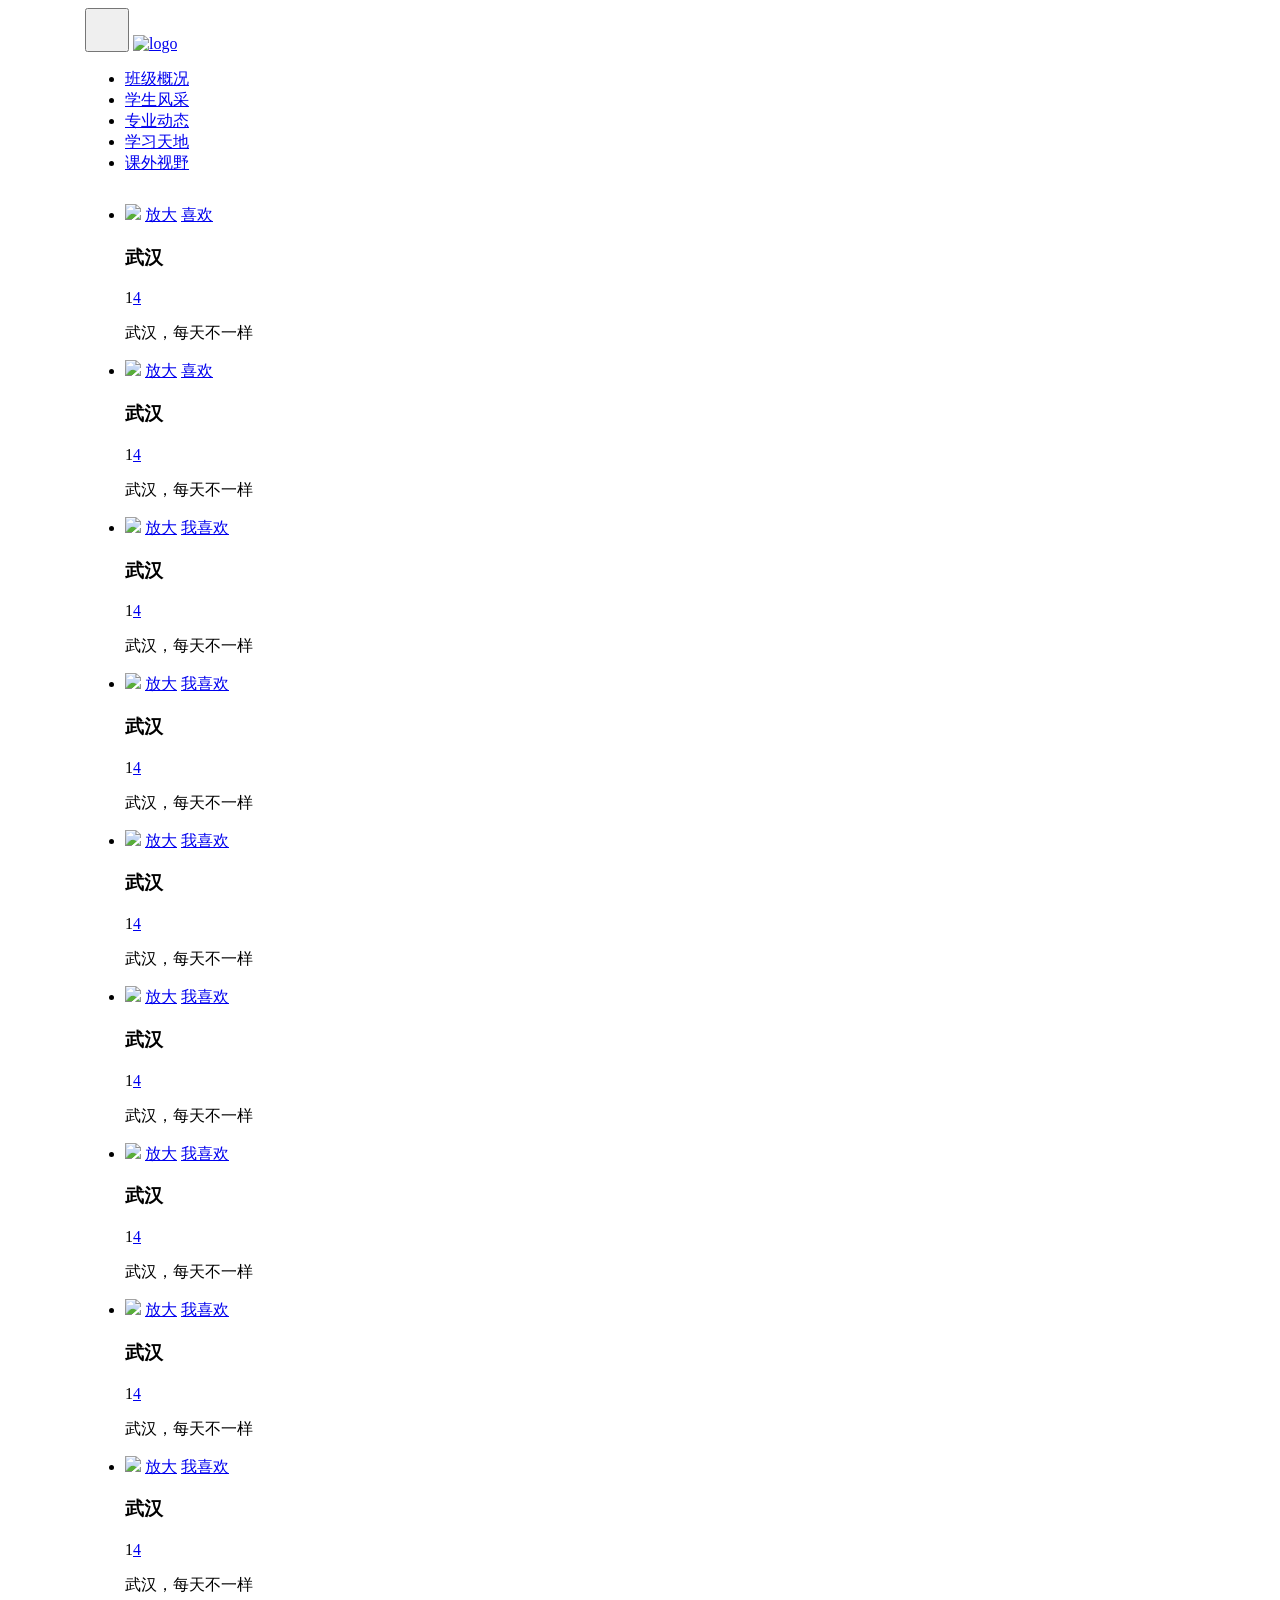
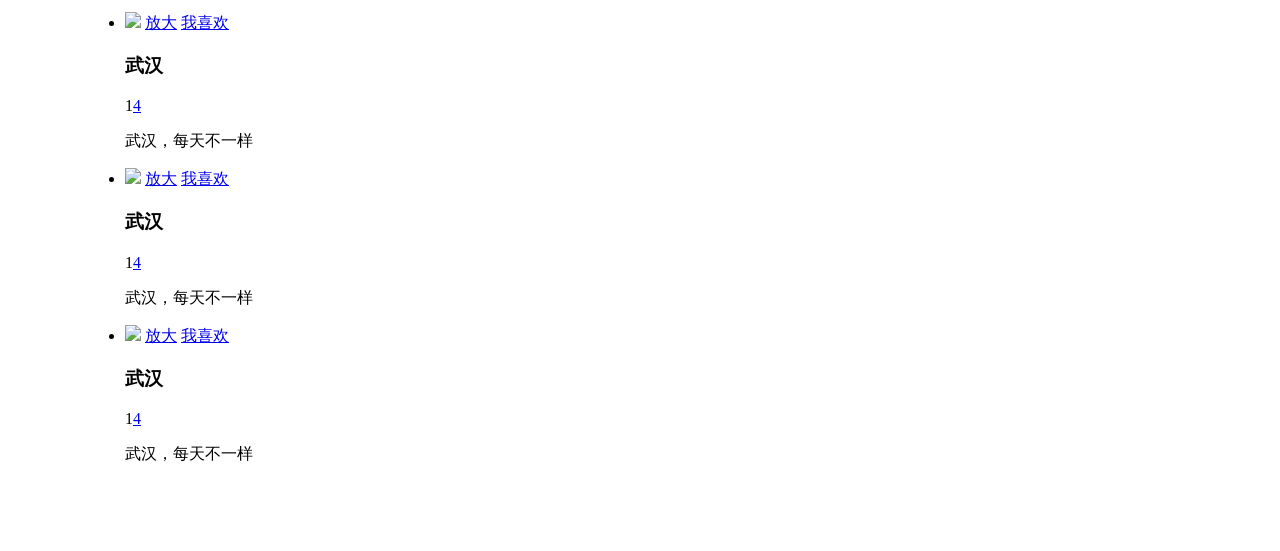
==== student/activities.html @ d961b4f7 "feat: GitHub项目手机端网页 Co-authored-by: traeagent <traeagent@users.noreply.github.com>" ====
<!DOCTYPE html>
<html lang="zh-CN">
<head>
  <meta charset="utf-8">
  <meta name="viewport" content="width=device-width, initial-scale=1">
  <title>课外视野</title>
  <link href="css/bootstrap.min.css" rel="stylesheet" type="text/css" media="all">
  <link href="css/style-ac.css" rel="stylesheet" type="text/css">
  <link rel="stylesheet" href="css/lightbox.css" type="text/css" media="screen">
  <link rel="stylesheet" href="css/custom.css">
  <link href="https://fonts.googleapis.com/css?family=Raleway:300,400,500,700|Open+Sans" rel="stylesheet">
</head>
<body>
  <nav class="navbar navbar-default" role="navigation">
    <div class="container">
      <div class="navbar-header">
        <button type="button" class="navbar-toggle collapsed" data-toggle="collapse" data-target="#navbar-collapse" aria-expanded="false">
          <span class="icon-bar"></span>
          <span class="icon-bar"></span>
          <span class="icon-bar"></span>
        </button>
        <a class="navbar-brand" href="index.html">
          <img src="img/666.png" alt="logo" style="max-height: 40px;">
        </a>
      </div>
      <div class="collapse navbar-collapse" id="navbar-collapse">
        <ul class="nav navbar-nav navbar-right">
          <li><a href="index.html">班级概况</a></li>
          <li><a href="class.html">学生风采</a></li>
          <li><a href="courses.html">专业动态</a></li>
          <li><a href="study.html">学习天地</a></li>
          <li class="active"><a href="activities.html">课外视野</a></li>
        </ul>
      </div>
    </div>
  </nav>

  <div id="main" class="container" style="margin-top: 30px;">
    <ul id="waterfall" class="list-unstyled">
      <li>
        <div class="img_block">
          <img src="img/timg (1).jpg" class="img-responsive">
          <a href="img/timg (1).jpg" rel="lightbox[plants]" title="武汉" class="zoom">放大</a>
          <a href="#" class="ilike">喜欢</a>
        </div>
        <h3>武汉</h3>
        <div class="iNum"><span>1</span><a href="#">4</a></div>
        <p>武汉，每天不一样</p>
      </li>
      
      <li>
        <div class="img_block">
          <img src="img/timg (2).jpg" class="img-responsive">
          <a href="img/timg (2).jpg" rel="lightbox[plants]" title="武汉" class="zoom">放大</a>
          <a href="#" class="ilike">喜欢</a>
        </div>
        <h3>武汉</h3>
        <div class="iNum"><span>1</span><a href="#">4</a></div>
        <p>武汉，每天不一样</p>
      </li>
      
      <li>
        <div class="img_block">
          <img src="img/g8.jpg" class="img-responsive">
          <a href="img/g8.jpg" rel="lightbox[plants]" title="武汉" class="zoom">放大</a>
          <a href="#" class="ilike">我喜欢</a>
        </div>
        <h3>武汉</h3>
        <div class="iNum"><span>1</span><a href="#">4</a></div>
        <p>武汉，每天不一样</p>
      </li>
      
      <li>
        <div class="img_block">
          <img src="img/timg (4).jpg" class="img-responsive">
          <a href="img/timg (4).jpg" rel="lightbox[plants]" title="武汉" class="zoom">放大</a>
          <a href="#" class="ilike">我喜欢</a>
        </div>
        <h3>武汉</h3>
        <div class="iNum"><span>1</span><a href="#">4</a></div>
        <p>武汉，每天不一样</p>
      </li>
      
      <li>
        <div class="img_block">
          <img src="img/g6.jpg" class="img-responsive">
          <a href="img/g6.jpg" rel="lightbox[plants]" title="武汉" class="zoom">放大</a>
          <a href="#" class="ilike">我喜欢</a>
        </div>
        <h3>武汉</h3>
        <div class="iNum"><span>1</span><a href="#">4</a></div>
        <p>武汉，每天不一样</p>
      </li>
      
      <li>
        <div class="img_block">
          <img src="img/timg (6).jpg" class="img-responsive">
          <a href="img/timg (6).jpg" rel="lightbox[plants]" title="武汉" class="zoom">放大</a>
          <a href="#" class="ilike">我喜欢</a>
        </div>
        <h3>武汉</h3>
        <div class="iNum"><span>1</span><a href="#">4</a></div>
        <p>武汉，每天不一样</p>
      </li>
      
      <li>
        <div class="img_block">
          <img src="img/timg (7).jpg" class="img-responsive">
          <a href="img/timg (7).jpg" rel="lightbox[plants]" title="武汉" class="zoom">放大</a>
          <a href="#" class="ilike">我喜欢</a>
        </div>
        <h3>武汉</h3>
        <div class="iNum"><span>1</span><a href="#">4</a></div>
        <p>武汉，每天不一样</p>
      </li>
      
      <li>
        <div class="img_block">
          <img src="img/timg (8).jpg" class="img-responsive">
          <a href="img/timg (8).jpg" rel="lightbox[plants]" title="武汉" class="zoom">放大</a>
          <a href="#" class="ilike">我喜欢</a>
        </div>
        <h3>武汉</h3>
        <div class="iNum"><span>1</span><a href="#">4</a></div>
        <p>武汉，每天不一样</p>
      </li>
      
      <li>
        <div class="img_block">
          <img src="img/timg (9).jpg" class="img-responsive">
          <a href="img/timg (9).jpg" rel="lightbox[plants]" title="武汉" class="zoom">放大</a>
          <a href="#" class="ilike">我喜欢</a>
        </div>
        <h3>武汉</h3>
        <div class="iNum"><span>1</span><a href="#">4</a></div>
        <p>武汉，每天不一样</p>
      </li>
      
      <li>
        <div class="img_block">
          <img src="img/timg (10).jpg" class="img-responsive">
          <a href="img/timg (10).jpg" rel="lightbox[plants]" title="武汉" class="zoom">放大</a>
          <a href="#" class="ilike">我喜欢</a>
        </div>
        <h3>武汉</h3>
        <div class="iNum"><span>1</span><a href="#">4</a></div>
        <p>武汉，每天不一样</p>
      </li>
      
      <li>
        <div class="img_block">
          <img src="img/timg (11).jpg" class="img-responsive">
          <a href="img/timg (11).jpg" rel="lightbox[plants]" title="武汉" class="zoom">放大</a>
          <a href="#" class="ilike">我喜欢</a>
        </div>
        <h3>武汉</h3>
        <div class="iNum"><span>1</span><a href="#">4</a></div>
        <p>武汉，每天不一样</p>
      </li>
      
      <li>
        <div class="img_block">
          <img src="img/timg (12).jpg" class="img-responsive">
          <a href="img/timg (12).jpg" rel="lightbox[plants]" title="武汉" class="zoom">放大</a>
          <a href="#" class="ilike">我喜欢</a>
        </div>
        <h3>武汉</h3>
        <div class="iNum"><span>1</span><a href="#">4</a></div>
        <p>武汉，每天不一样</p>
      </li>
    </ul>
    <br>
    <div style="visibility:hidden" id="loading" class="loading"><p><img src="img/loading.gif"><img src="img/load.gif"></p></div>
  </div>

  <script src="js/vendor/jquery.min.js"></script>
  <script src="js/vendor/bootstrap.min.js"></script>
  <script src="js/lightbox.js"></script>
  <script src="js/jquery.masonry.min.js"></script>
  <script>
    $(function(){
      var $waterfall = $('#waterfall');
      $waterfall.masonry({
        columnWidth: 230
      });
      
      $(".zoom,.ilike").hide();
      $(".zoom").each(function(){
        var src=$(this).siblings("img").attr("src");
        $(this).attr({href:src});
      });
      $("#waterfall li").mouseover(function(){
        $(this).addClass("hover");
        $(this).find(".zoom,.ilike").show();
      });
      $("#waterfall li").mouseout(function(){
        $(this).removeClass("hover");
        $(this).find(".zoom,.ilike").hide();
      });
    });
  </script>
</body>
</html>
---- student/css/custom.css ----
/* 全局响应式样式 */
* {
  box-sizing: border-box;
}

/* 图片自适应 */
img {
  max-width: 100%;
  height: auto;
}

/* 容器响应式 */
.container {
  width: 100%;
  padding-right: 15px;
  padding-left: 15px;
  margin-right: auto;
  margin-left: auto;
}

@media (min-width: 576px) {
  .container {
    max-width: 540px;
  }
}

@media (min-width: 768px) {
  .container {
    max-width: 720px;
  }
}

@media (min-width: 992px) {
  .container {
    max-width: 960px;
  }
}

@media (min-width: 1200px) {
  .container {
    max-width: 1140px;
  }
}

/* 小屏幕设备 (手机) */
@media (max-width: 767px) {
  /* 导航栏优化 */
  .navbar {
    padding: 10px 0;
  }
  
  .navbar-brand {
    padding: 10px 15px;
    font-size: 18px;
  }
  
  .navbar-toggle {
    margin-right: 15px;
    margin-top: 8px;
  }
  
  .navbar-nav {
    margin: 0;
    float: none !important;
  }
  
  .navbar-nav > li {
    float: none;
    display: block;
    text-align: center;
  }
  
  .navbar-nav > li > a {
    padding: 10px 15px;
    font-size: 14px;
  }
  
  /* 移除固定宽度的分割线 */
  hr {
    width: 100% !important;
  }
  
  /* 轮播图文字调整 */
  .probootstrap-slider-text h1 {
    font-size: 24px;
  }
  
  /* 章节标题 */
  .section-heading h2 {
    font-size: 24px;
  }
  
  /* 图片网格布局 - 手机单列 */
  .gallery-grid {
    width: 100%;
    float: none;
    margin-bottom: 20px;
  }
  
  /* flex布局调整为垂直排列 */
  .probootstrap-flex-block {
    flex-direction: column;
  }
  
  .probootstrap-flex-block .probootstrap-text,
  .probootstrap-flex-block .probootstrap-image {
    width: 100%;
  }
  
  .probootstrap-image {
    height: 250px;
    margin-top: 20px;
  }
  
  /* 服务卡片调整 */
  .probootstrap-service-2 {
    margin-bottom: 30px;
  }
  
  .probootstrap-service-2 .image {
    text-align: center;
  }
  
  /* 瀑布流图片调整 */
  #waterfall li {
    width: 100% !important;
    margin-right: 0 !important;
  }
  
  /* 学习页面布局 */
  .study-1 {
    width: 100%;
    float: none;
    padding: 20px;
    text-align: center;
  }
  
  .study-1 ul {
    display: flex;
    flex-wrap: wrap;
    justify-content: center;
    padding: 0;
  }
  
  .study-1 ul li {
    margin: 5px 10px;
  }
  
  .nav-2 {
    width: 100%;
    float: none;
    padding: 20px;
  }
  
  /* 首页特色区域 */
  .major-top {
    flex-direction: column;
    padding: 20px;
  }
  
  .major-top .one,
  .major-top .two {
    width: 100%;
  }
  
  .major-top .one img {
    width: 100%;
    height: auto;
  }
  
  /* 专业动态页面 */
  .major-study {
    padding: 20px;
  }
  
  .major-study .study-img img {
    width: 100%;
    height: auto;
  }
  
  /* 大数据现状 */
  .data-borrom {
    padding: 20px;
  }
  
  .data-now-img img {
    width: 100%;
    height: auto;
  }
  
  /* 搜索框调整 */
  .search-wrapper {
    width: 100%;
    max-width: 300px;
    margin: 0 auto;
  }
  
  /* 导航优化 */
  .nav-g .nav-h ul {
    flex-wrap: wrap;
    justify-content: center;
    padding: 10px;
  }
  
  .nav-g .nav-h ul li {
    margin: 5px;
  }
  
  /* 文字大小调整 */
  h1 {
    font-size: 28px;
  }
  
  h2 {
    font-size: 24px;
  }
  
  h3 {
    font-size: 20px;
  }
  
  p {
    font-size: 14px;
    line-height: 1.6;
  }
  
  /* 按钮大小调整 */
  .btn {
    padding: 10px 20px;
    font-size: 14px;
  }
  
  .btn-lg {
    padding: 12px 24px;
    font-size: 16px;
  }
  
  /* 相册网格 */
  .grid figure {
    margin: 10px 0;
  }
}

/* 中等屏幕设备 (平板) */
@media (min-width: 768px) and (max-width: 991px) {
  /* 导航栏 */
  .navbar-nav > li > a {
    padding: 10px 12px;
    font-size: 13px;
  }
  
  /* 图片网格 - 平板双列 */
  .gallery-grid {
    width: 50%;
  }
  
  /* flex布局 */
  .probootstrap-flex-block {
    flex-direction: column;
  }
  
  .probootstrap-flex-block .probootstrap-text,
  .probootstrap-flex-block .probootstrap-image {
    width: 100%;
  }
  
  /* 瀑布流图片调整 */
  #waterfall li {
    width: 48% !important;
  }
  
  /* 学习页面 */
  .study-1 {
    width: 35%;
  }
  
  .nav-2 {
    width: 65%;
  }
}

/* 大一点的屏幕 */
@media (min-width: 992px) {
  /* 保持原有样式 */
}

/* 通用响应式辅助类 */
.text-center-sm {
  text-align: center;
}

@media (max-width: 767px) {
  .text-center-sm {
    text-align: center;
  }
}

/* 隐藏/显示类 */
.visible-xs {
  display: block !important;
}

.hidden-xs {
  display: none !important;
}

@media (min-width: 768px) {
  .visible-xs {
    display: none !important;
  }
  
  .hidden-xs {
    display: block !important;
  }
}

/* 触摸友好 */
a, button {
  min-height: 44px;
  min-width: 44px;
}

/* 改善滚动体验 */
html {
  scroll-behavior: smooth;
}

/* 避免文字过大 */
body {
  -webkit-text-size-adjust: 100%;
  -ms-text-size-adjust: 100%;
}
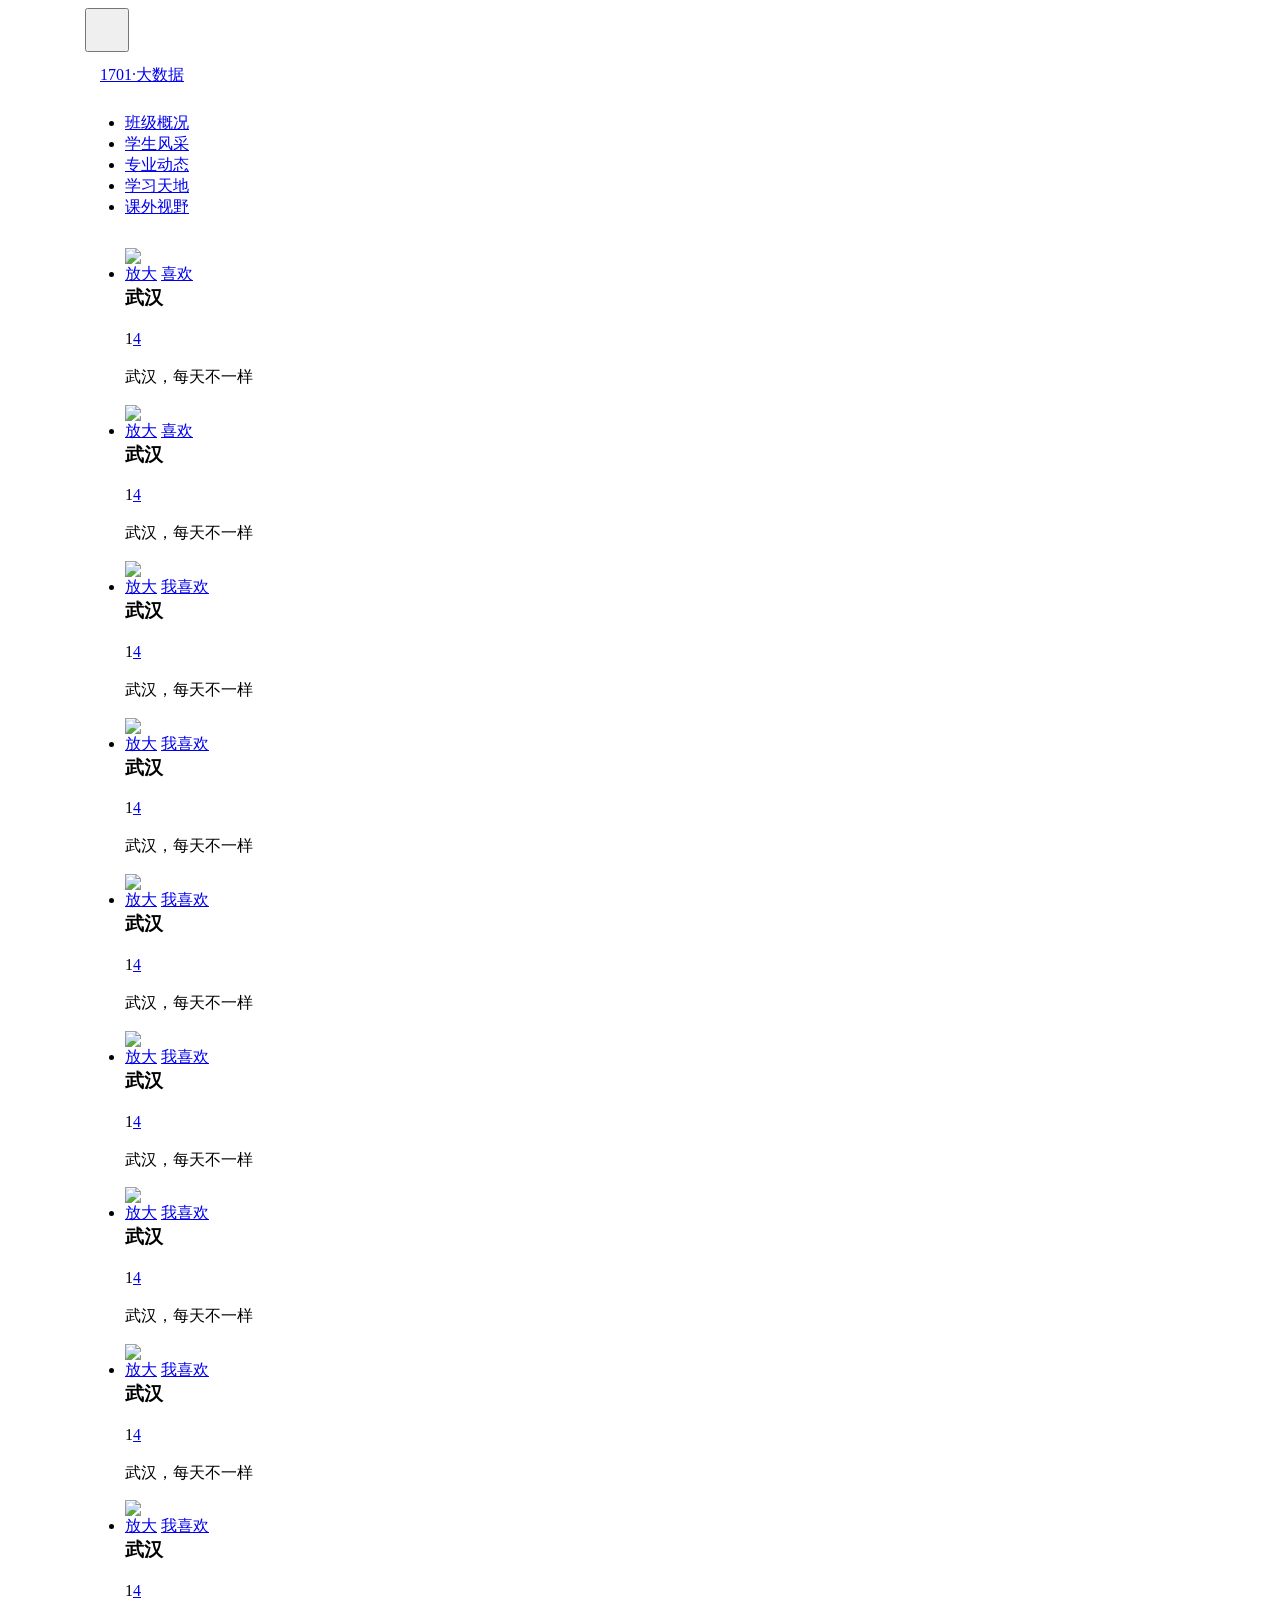
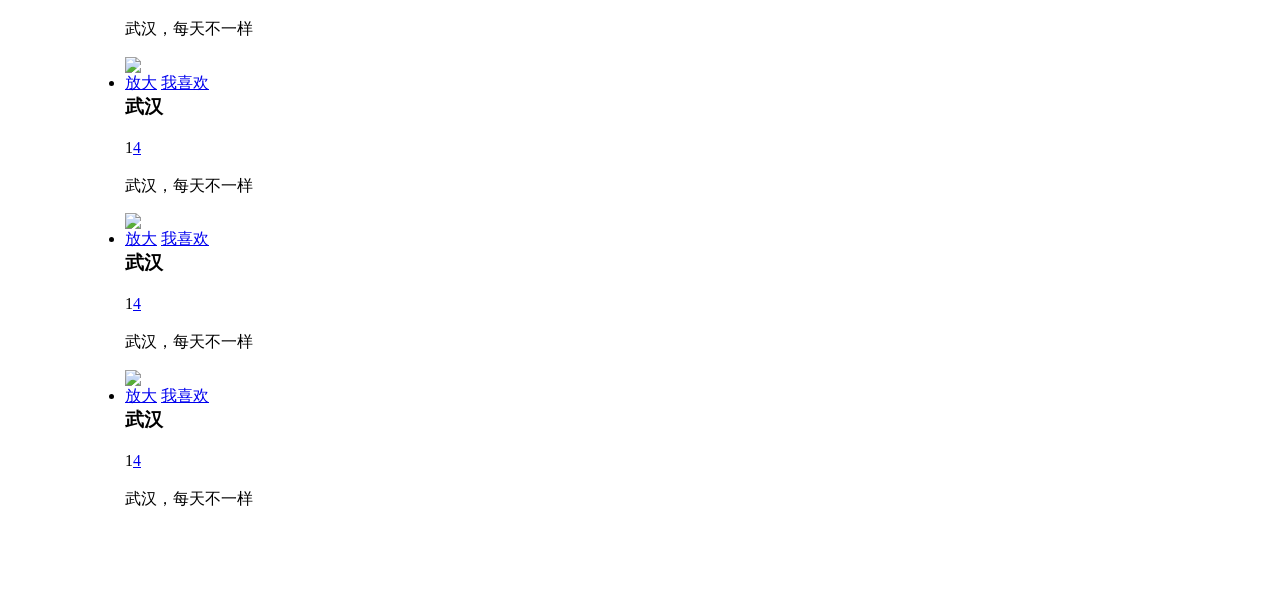
==== commit 8a8b6232: "feat: GitHub项目手机端网页 Co-authored-by: traeagent <traeagent@users.noreply.github.com>" ====
--- a/student/activities.html
+++ b/student/activities.html
@@ -19,9 +19,7 @@
           <span class="icon-bar"></span>
           <span class="icon-bar"></span>
         </button>
-        <a class="navbar-brand" href="index.html">
-          <img src="img/666.png" alt="logo" style="max-height: 40px;">
-        </a>
+        <a class="navbar-brand" href="index.html">1701·大数据</a>
       </div>
       <div class="collapse navbar-collapse" id="navbar-collapse">
         <ul class="nav navbar-nav navbar-right">
--- a/student/css/custom.css
+++ b/student/css/custom.css
@@ -1,12 +1,30 @@
 /* 全局响应式样式 */
 * {
   box-sizing: border-box;
+}
+
+/* 导航栏Logo样式 */
+.navbar-brand {
+  display: flex !important;
+  align-items: center;
+  gap: 10px;
+  padding: 8px 15px;
+}
+
+.nav-logo {
+  max-height: 40px;
+  width: auto;
+  height: auto;
+  display: inline-block;
+  vertical-align: middle;
+  object-fit: contain;
 }
 
 /* 图片自适应 */
 img {
   max-width: 100%;
   height: auto;
+  display: block;
 }
 
 /* 容器响应式 */
@@ -42,6 +60,47 @@
   }
 }
 
+/* 通用布局优化 */
+section {
+  padding: 30px 0;
+}
+
+h1, h2, h3 {
+  margin-top: 0;
+  line-height: 1.4;
+}
+
+p {
+  line-height: 1.6;
+  margin-bottom: 15px;
+}
+
+/* 通用样式 */
+.major-study {
+  padding: 30px 0;
+}
+
+.major-study .study {
+  text-align: center;
+  margin-bottom: 30px;
+  font-size: 24px;
+}
+
+.major-study .study-img {
+  text-align: center;
+  margin-bottom: 20px;
+}
+
+.major-study .study-img img {
+  max-width: 100%;
+  height: auto;
+}
+
+.major-study .study-major {
+  line-height: 1.8;
+  font-size: 16px;
+}
+
 /* 小屏幕设备 (手机) */
 @media (max-width: 767px) {
   /* 导航栏优化 */
@@ -80,6 +139,17 @@
     width: 100% !important;
   }
   
+  /* 轮播图优化 */
+  .flexslider {
+    height: 250px !important;
+  }
+  
+  .flexslider .slides li {
+    height: 250px !important;
+    background-size: cover !important;
+    background-position: center !important;
+  }
+  
   /* 轮播图文字调整 */
   .probootstrap-slider-text h1 {
     font-size: 24px;
@@ -88,6 +158,7 @@
   /* 章节标题 */
   .section-heading h2 {
     font-size: 24px;
+    text-align: center;
   }
   
   /* 图片网格布局 - 手机单列 */
@@ -108,17 +179,28 @@
   }
   
   .probootstrap-image {
-    height: 250px;
+    height: 200px;
     margin-top: 20px;
+    background-size: cover !important;
+    background-position: center !important;
   }
   
   /* 服务卡片调整 */
   .probootstrap-service-2 {
     margin-bottom: 30px;
+    text-align: center;
   }
   
   .probootstrap-service-2 .image {
     text-align: center;
+    margin-bottom: 15px;
+  }
+  
+  .probootstrap-service-2 img {
+    max-width: 120px;
+    height: 120px;
+    object-fit: cover;
+    margin: 0 auto;
   }
   
   /* 瀑布流图片调整 */
@@ -140,12 +222,28 @@
     flex-wrap: wrap;
     justify-content: center;
     padding: 0;
+    list-style: none;
+    margin-bottom: 20px;
   }
   
   .study-1 ul li {
     margin: 5px 10px;
   }
   
+  .study-1 ul li a {
+    padding: 8px 16px;
+    display: inline-block;
+    background: #f5f5f5;
+    border-radius: 4px;
+    text-decoration: none;
+  }
+  
+  .study-1 img {
+    max-width: 200px;
+    height: auto;
+    margin: 0 auto;
+  }
+  
   .nav-2 {
     width: 100%;
     float: none;
@@ -154,6 +252,7 @@
   
   /* 首页特色区域 */
   .major-top {
+    display: flex;
     flex-direction: column;
     padding: 20px;
   }
@@ -163,9 +262,16 @@
     width: 100%;
   }
   
+  .major-top .one {
+    text-align: center;
+    margin-bottom: 20px;
+  }
+  
   .major-top .one img {
     width: 100%;
+    max-width: 300px;
     height: auto;
+    margin: 0 auto;
   }
   
   /* 专业动态页面 */
@@ -173,9 +279,36 @@
     padding: 20px;
   }
   
+  .major-study .study {
+    text-align: center;
+    margin-bottom: 20px;
+  }
+  
+  .major-study .study h3 {
+    font-size: 20px;
+    margin: 0;
+  }
+  
+  .major-study .study-img {
+    text-align: center;
+    margin-bottom: 20px;
+  }
+  
   .major-study .study-img img {
     width: 100%;
+    max-width: 280px;
     height: auto;
+    margin: 0 auto;
+  }
+  
+  .major-study .study-major {
+    width: 100%;
+    padding: 0 10px;
+    line-height: 1.6;
+  }
+  
+  .major-study .study-major p {
+    font-size: 14px;
   }
   
   /* 大数据现状 */
@@ -183,8 +316,19 @@
     padding: 20px;
   }
   
+  .data-now {
+    text-align: center;
+    margin-bottom: 20px;
+  }
+  
+  .data-now-img {
+    text-align: center;
+    margin-bottom: 20px;
+  }
+  
   .data-now-img img {
     width: 100%;
+    max-width: 400px;
     height: auto;
   }
   
@@ -200,13 +344,14 @@
     flex-wrap: wrap;
     justify-content: center;
     padding: 10px;
+    list-style: none;
   }
   
   .nav-g .nav-h ul li {
     margin: 5px;
   }
   
-  /* 文字大小调整 */
+  /* 文本大小调整 */
   h1 {
     font-size: 28px;
   }
@@ -238,6 +383,60 @@
   /* 相册网格 */
   .grid figure {
     margin: 10px 0;
+  }
+  
+  .grid figure img {
+    width: 100%;
+    height: 200px;
+    object-fit: cover;
+  }
+  
+  /* 我们的照片标题 */
+  .our-img {
+    text-align: center;
+    margin-bottom: 30px;
+  }
+  
+  .our-img h1 {
+    font-size: 28px;
+  }
+  
+  /* 书籍卡片 */
+  .nav-book {
+    display: flex;
+    flex-wrap: wrap;
+    gap: 20px;
+  }
+  
+  .nav-book1 {
+    width: 100%;
+    text-align: center;
+  }
+  
+  .nav-book1 img {
+    width: 100%;
+    max-width: 150px;
+    height: 200px;
+    object-fit: cover;
+    margin: 0 auto 15px;
+  }
+  
+  /* 章节内边距 */
+  .probootstrap-section {
+    padding: 40px 0;
+  }
+  
+  /* Bootstrap栅格系统优化 */
+  .row {
+    margin-left: 0;
+    margin-right: 0;
+  }
+  
+  .col-md-4, .col-md-8,
+  .col-sm-6, .col-sm-12,
+  .col-md-6, .col-md-12 {
+    padding-left: 15px;
+    padding-right: 15px;
   }
 }
 
@@ -264,6 +463,11 @@
     width: 100%;
   }
   
+  .probootstrap-image {
+    height: 300px;
+    margin-top: 20px;
+  }
+  
   /* 瀑布流图片调整 */
   #waterfall li {
     width: 48% !important;
@@ -277,11 +481,89 @@
   .nav-2 {
     width: 65%;
   }
+  
+  /* 书籍布局 */
+  .nav-book1 {
+    width: 50%;
+  }
+  
+  /* 专业动态页面 */
+  .major-study {
+    padding: 20px;
+  }
+  
+  .major-study .study {
+    text-align: center;
+    margin-bottom: 30px;
+  }
+  
+  .major-study .study-img img {
+    max-width: 100%;
+    height: auto;
+  }
+  
+  .major-study .study-major {
+    line-height: 1.7;
+  }
 }
 
 /* 大一点的屏幕 */
 @media (min-width: 992px) {
-  /* 保持原有样式 */
+  /* 首页特色区域 */
+  .major-top {
+    display: flex;
+    align-items: center;
+  }
+  
+  .major-top .one {
+    width: 40%;
+    padding-right: 30px;
+  }
+  
+  .major-top .two {
+    width: 60%;
+  }
+  
+  /* 专业动态 */
+  .major-study {
+    display: block;
+    padding: 30px 0;
+  }
+  
+  .major-study .study {
+    width: 100%;
+    text-align: center;
+    margin-bottom: 30px;
+  }
+  
+  .major-study .study-img {
+    float: left;
+    width: 30%;
+    padding-right: 30px;
+    margin-bottom: 0;
+  }
+  
+  .major-study .study-major {
+    float: left;
+    width: 70%;
+    line-height: 1.8;
+  }
+  
+  /* flex布局 */
+  .probootstrap-flex-block {
+    display: flex;
+    align-items: center;
+  }
+  
+  .probootstrap-flex-block .probootstrap-text {
+    width: 50%;
+    padding-right: 30px;
+  }
+  
+  .probootstrap-flex-block .probootstrap-image {
+    width: 50%;
+    height: 350px;
+  }
 }
 
 /* 通用响应式辅助类 */
@@ -330,3 +612,22 @@
   -webkit-text-size-adjust: 100%;
   -ms-text-size-adjust: 100%;
 }
+
+/* Bootstrap栅格系统全局优化 */
+.row {
+  margin-left: -15px;
+  margin-right: -15px;
+}
+
+.row::after {
+  content: "";
+  display: table;
+  clear: both;
+}
+
+[class*="col-"] {
+  position: relative;
+  min-height: 1px;
+  padding-left: 15px;
+  padding-right: 15px;
+}
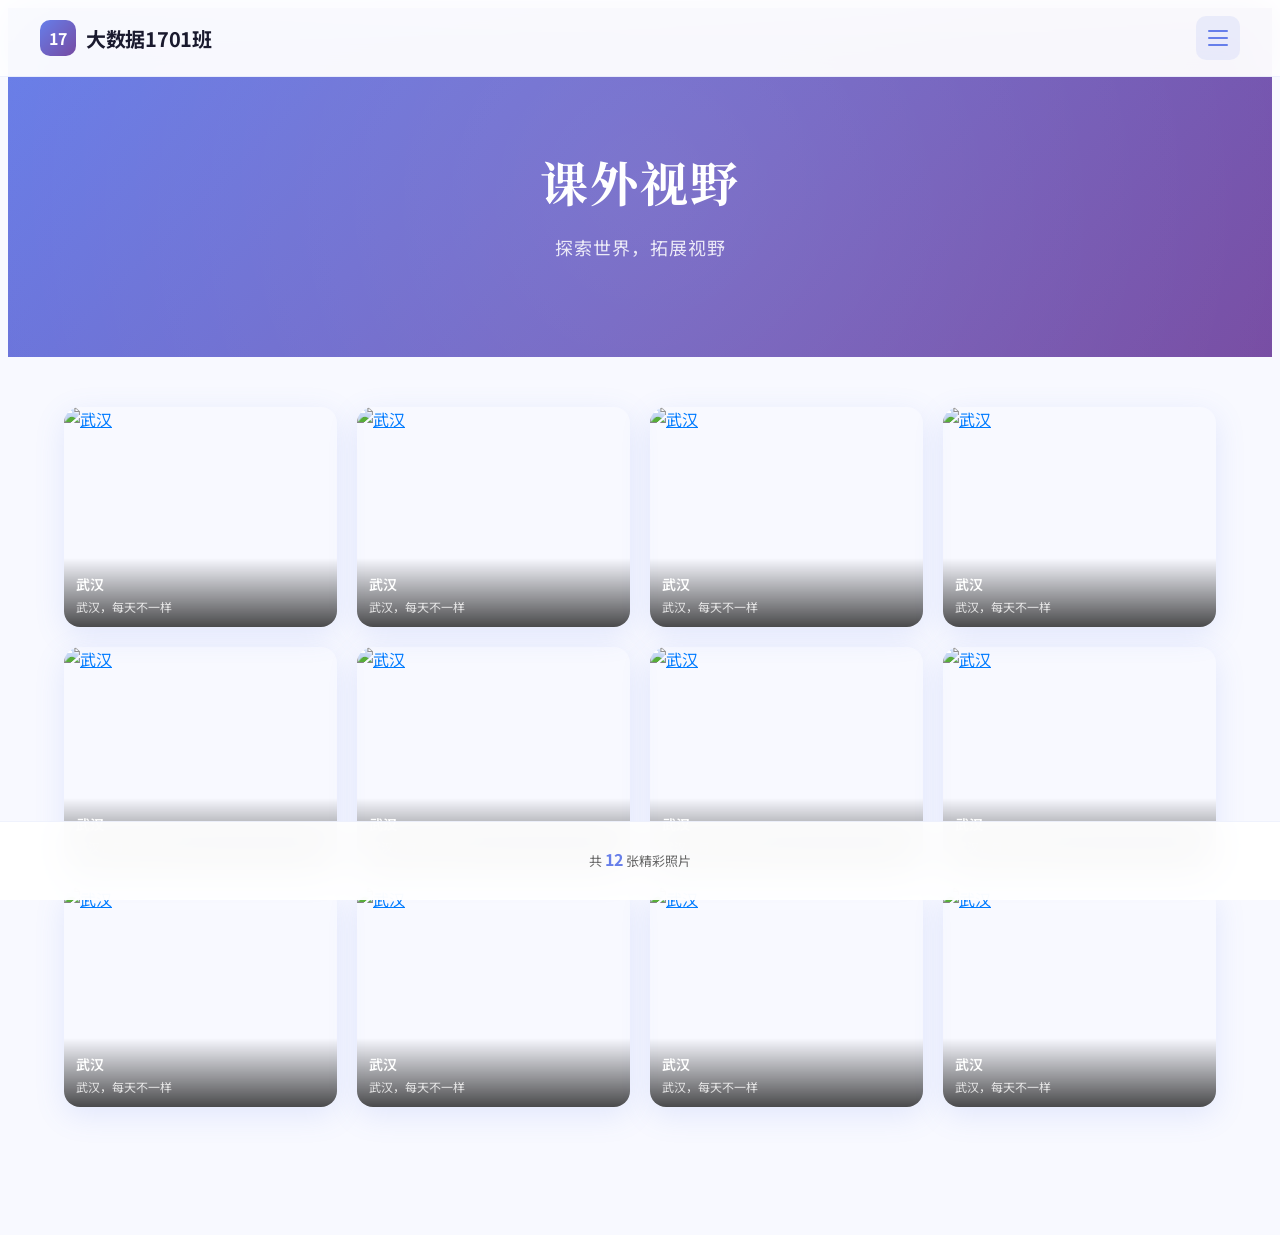
==== commit 9b18f077: "feat: GitHub项目手机端网页 Co-authored-by: traeagent <traeagent@users.noreply.github.com>" ====
--- a/student/activities.html
+++ b/student/activities.html
@@ -2,199 +2,543 @@
 <html lang="zh-CN">
 <head>
   <meta charset="utf-8">
-  <meta name="viewport" content="width=device-width, initial-scale=1">
-  <title>课外视野</title>
+  <meta name="viewport" content="width=device-width, initial-scale=1.0, maximum-scale=1.0, user-scalable=no">
+  <meta name="format-detection" content="telephone=no">
+  <title>课外视野 - 大数据1701班</title>
+  <link rel="icon" href="data:image/svg+xml,<svg xmlns='http://www.w3.org/2000/svg'/>" sizes="any">
   <link href="css/bootstrap.min.css" rel="stylesheet" type="text/css" media="all">
-  <link href="css/style-ac.css" rel="stylesheet" type="text/css">
-  <link rel="stylesheet" href="css/lightbox.css" type="text/css" media="screen">
+  <link rel="stylesheet" href="css/lightbox.css">
   <link rel="stylesheet" href="css/custom.css">
-  <link href="https://fonts.googleapis.com/css?family=Raleway:300,400,500,700|Open+Sans" rel="stylesheet">
+  <link href="https://fonts.googleapis.com/css?family=Noto+Sans+SC:300,400,500,700|Noto+Serif+SC:400,700" rel="stylesheet">
+  <style>
+    :root {
+      --primary-gradient: linear-gradient(135deg, #667eea 0%, #764ba2 100%);
+      --accent-color: #667eea;
+      --bg-light: #f8f9ff;
+      --card-shadow: 0 8px 30px rgba(102, 126, 234, 0.15);
+      --card-hover-shadow: 0 15px 40px rgba(102, 126, 234, 0.25);
+    }
+
+    * {
+      -webkit-tap-highlight-color: transparent;
+    }
+
+    body {
+      font-family: 'Noto Sans SC', -apple-system, BlinkMacSystemFont, sans-serif;
+      background: var(--bg-light);
+      overflow-x: hidden;
+    }
+
+    /* 移动优化的导航栏 */
+    .mobile-navbar {
+      position: fixed;
+      top: 0;
+      left: 0;
+      right: 0;
+      z-index: 1000;
+      background: rgba(255, 255, 255, 0.95);
+      backdrop-filter: blur(20px);
+      -webkit-backdrop-filter: blur(20px);
+      border-bottom: 1px solid rgba(102, 126, 234, 0.1);
+      padding: 12px 16px;
+      transition: all 0.3s ease;
+    }
+
+    .mobile-navbar.scrolled {
+      box-shadow: 0 4px 20px rgba(0, 0, 0, 0.08);
+    }
+
+    .navbar-content {
+      display: flex;
+      align-items: center;
+      justify-content: space-between;
+      max-width: 1200px;
+      margin: 0 auto;
+    }
+
+    .nav-brand {
+      display: flex;
+      align-items: center;
+      gap: 10px;
+      text-decoration: none;
+      color: #1a1a2e;
+    }
+
+    .nav-logo-icon {
+      width: 36px;
+      height: 36px;
+      background: var(--primary-gradient);
+      border-radius: 10px;
+      display: flex;
+      align-items: center;
+      justify-content: center;
+      color: white;
+      font-weight: 700;
+      font-size: 16px;
+    }
+
+    .nav-title {
+      font-weight: 700;
+      font-size: 17px;
+      letter-spacing: -0.3px;
+    }
+
+    .menu-toggle {
+      width: 40px;
+      height: 40px;
+      border: none;
+      background: rgba(102, 126, 234, 0.1);
+      border-radius: 10px;
+      cursor: pointer;
+      display: flex;
+      flex-direction: column;
+      align-items: center;
+      justify-content: center;
+      gap: 5px;
+      transition: all 0.3s ease;
+    }
+
+    .menu-toggle span {
+      width: 20px;
+      height: 2px;
+      background: var(--accent-color);
+      border-radius: 2px;
+      transition: all 0.3s ease;
+    }
+
+    .menu-toggle.active span:nth-child(1) {
+      transform: translateY(7px) rotate(45deg);
+    }
+
+    .menu-toggle.active span:nth-child(2) {
+      opacity: 0;
+    }
+
+    .menu-toggle.active span:nth-child(3) {
+      transform: translateY(-7px) rotate(-45deg);
+    }
+
+    /* 移动端菜单 */
+    .mobile-menu {
+      position: fixed;
+      top: 64px;
+      left: 0;
+      right: 0;
+      background: rgba(255, 255, 255, 0.98);
+      backdrop-filter: blur(20px);
+      -webkit-backdrop-filter: blur(20px);
+      padding: 20px;
+      transform: translateY(-100%);
+      opacity: 0;
+      transition: all 0.3s ease;
+      z-index: 999;
+      border-bottom: 1px solid rgba(102, 126, 234, 0.1);
+    }
+
+    .mobile-menu.active {
+      transform: translateY(0);
+      opacity: 1;
+    }
+
+    .mobile-menu a {
+      display: block;
+      padding: 14px 20px;
+      color: #1a1a2e;
+      text-decoration: none;
+      font-size: 16px;
+      font-weight: 500;
+      border-radius: 12px;
+      margin-bottom: 8px;
+      transition: all 0.2s ease;
+    }
+
+    .mobile-menu a:hover,
+    .mobile-menu a.active {
+      background: rgba(102, 126, 234, 0.1);
+      color: var(--accent-color);
+    }
+
+    /* Hero区域 */
+    .hero-section {
+      padding: 100px 16px 60px;
+      background: var(--primary-gradient);
+      text-align: center;
+      position: relative;
+      overflow: hidden;
+    }
+
+    .hero-section::before {
+      content: '';
+      position: absolute;
+      top: -50%;
+      left: -50%;
+      width: 200%;
+      height: 200%;
+      background: radial-gradient(circle, rgba(255,255,255,0.1) 0%, transparent 60%);
+      animation: pulse 8s ease-in-out infinite;
+    }
+
+    @keyframes pulse {
+      0%, 100% { transform: scale(1); }
+      50% { transform: scale(1.1); }
+    }
+
+    .hero-content {
+      position: relative;
+      z-index: 1;
+    }
+
+    .hero-title {
+      font-family: 'Noto Serif SC', serif;
+      font-size: 32px;
+      font-weight: 700;
+      color: white;
+      margin-bottom: 10px;
+      letter-spacing: 2px;
+      animation: fadeInUp 0.8s ease;
+    }
+
+    .hero-subtitle {
+      color: rgba(255, 255, 255, 0.85);
+      font-size: 14px;
+      letter-spacing: 1px;
+      animation: fadeInUp 0.8s ease 0.2s both;
+    }
+
+    @keyframes fadeInUp {
+      from {
+        opacity: 0;
+        transform: translateY(20px);
+      }
+      to {
+        opacity: 1;
+        transform: translateY(0);
+      }
+    }
+
+    /* 内容容器 */
+    .content-container {
+      padding: 30px 16px 100px;
+      max-width: 1200px;
+      margin: 0 auto;
+    }
+
+    /* 瀑布流网格 */
+    .gallery-grid {
+      display: grid;
+      grid-template-columns: repeat(2, 1fr);
+      gap: 12px;
+    }
+
+    .gallery-item {
+      position: relative;
+      border-radius: 16px;
+      overflow: hidden;
+      box-shadow: var(--card-shadow);
+      cursor: pointer;
+      transition: all 0.3s ease;
+      animation: fadeInScale 0.6s ease both;
+    }
+
+    .gallery-item:nth-child(1) { animation-delay: 0.05s; }
+    .gallery-item:nth-child(2) { animation-delay: 0.1s; }
+    .gallery-item:nth-child(3) { animation-delay: 0.15s; }
+    .gallery-item:nth-child(4) { animation-delay: 0.2s; }
+    .gallery-item:nth-child(5) { animation-delay: 0.25s; }
+    .gallery-item:nth-child(6) { animation-delay: 0.3s; }
+    .gallery-item:nth-child(7) { animation-delay: 0.35s; }
+    .gallery-item:nth-child(8) { animation-delay: 0.4s; }
+    .gallery-item:nth-child(9) { animation-delay: 0.45s; }
+    .gallery-item:nth-child(10) { animation-delay: 0.5s; }
+    .gallery-item:nth-child(11) { animation-delay: 0.55s; }
+    .gallery-item:nth-child(12) { animation-delay: 0.6s; }
+
+    @keyframes fadeInScale {
+      from {
+        opacity: 0;
+        transform: scale(0.9);
+      }
+      to {
+        opacity: 1;
+        transform: scale(1);
+      }
+    }
+
+    .gallery-item:hover {
+      transform: translateY(-4px) scale(1.02);
+      box-shadow: var(--card-hover-shadow);
+    }
+
+    .gallery-item img {
+      width: 100%;
+      height: 160px;
+      object-fit: cover;
+      transition: transform 0.5s ease;
+    }
+
+    .gallery-item:hover img {
+      transform: scale(1.1);
+    }
+
+    .gallery-overlay {
+      position: absolute;
+      bottom: 0;
+      left: 0;
+      right: 0;
+      background: linear-gradient(to top, rgba(0,0,0,0.7) 0%, transparent 100%);
+      padding: 16px 12px 12px;
+    }
+
+    .gallery-title {
+      color: white;
+      font-size: 14px;
+      font-weight: 600;
+      margin-bottom: 4px;
+    }
+
+    .gallery-desc {
+      color: rgba(255, 255, 255, 0.8);
+      font-size: 12px;
+    }
+
+    /* 底部信息 */
+    .bottom-info {
+      position: fixed;
+      bottom: 0;
+      left: 0;
+      right: 0;
+      background: rgba(255, 255, 255, 0.95);
+      backdrop-filter: blur(20px);
+      -webkit-backdrop-filter: blur(20px);
+      padding: 12px 16px;
+      text-align: center;
+      border-top: 1px solid rgba(102, 126, 234, 0.1);
+      z-index: 100;
+    }
+
+    .photo-count {
+      color: #666;
+      font-size: 13px;
+    }
+
+    .photo-count span {
+      color: var(--accent-color);
+      font-weight: 700;
+      font-size: 16px;
+    }
+
+    /* 桌面端优化 */
+    @media (min-width: 768px) {
+      .mobile-navbar {
+        padding: 16px 24px;
+      }
+
+      .nav-title {
+        font-size: 20px;
+      }
+
+      .hero-section {
+        padding: 140px 40px 80px;
+      }
+
+      .hero-title {
+        font-size: 48px;
+      }
+
+      .hero-subtitle {
+        font-size: 18px;
+      }
+
+      .content-container {
+        padding: 50px 24px 120px;
+      }
+
+      .gallery-grid {
+        grid-template-columns: repeat(3, 1fr);
+        gap: 20px;
+      }
+
+      .gallery-item img {
+        height: 220px;
+      }
+    }
+
+    @media (min-width: 1024px) {
+      .gallery-grid {
+        grid-template-columns: repeat(4, 1fr);
+      }
+    }
+  </style>
 </head>
 <body>
-  <nav class="navbar navbar-default" role="navigation">
-    <div class="container">
-      <div class="navbar-header">
-        <button type="button" class="navbar-toggle collapsed" data-toggle="collapse" data-target="#navbar-collapse" aria-expanded="false">
-          <span class="icon-bar"></span>
-          <span class="icon-bar"></span>
-          <span class="icon-bar"></span>
-        </button>
-        <a class="navbar-brand" href="index.html">1701·大数据</a>
-      </div>
-      <div class="collapse navbar-collapse" id="navbar-collapse">
-        <ul class="nav navbar-nav navbar-right">
-          <li><a href="index.html">班级概况</a></li>
-          <li><a href="class.html">学生风采</a></li>
-          <li><a href="courses.html">专业动态</a></li>
-          <li><a href="study.html">学习天地</a></li>
-          <li class="active"><a href="activities.html">课外视野</a></li>
-        </ul>
-      </div>
+  <!-- 移动端导航栏 -->
+  <nav class="mobile-navbar" id="mobileNavbar">
+    <div class="navbar-content">
+      <a href="index.html" class="nav-brand">
+        <div class="nav-logo-icon">17</div>
+        <span class="nav-title">大数据1701班</span>
+      </a>
+      <button class="menu-toggle" id="menuToggle" aria-label="菜单">
+        <span></span>
+        <span></span>
+        <span></span>
+      </button>
     </div>
   </nav>
 
-  <div id="main" class="container" style="margin-top: 30px;">
-    <ul id="waterfall" class="list-unstyled">
-      <li>
-        <div class="img_block">
-          <img src="img/timg (1).jpg" class="img-responsive">
-          <a href="img/timg (1).jpg" rel="lightbox[plants]" title="武汉" class="zoom">放大</a>
-          <a href="#" class="ilike">喜欢</a>
-        </div>
-        <h3>武汉</h3>
-        <div class="iNum"><span>1</span><a href="#">4</a></div>
-        <p>武汉，每天不一样</p>
-      </li>
+  <!-- 移动端菜单 -->
+  <div class="mobile-menu" id="mobileMenu">
+    <a href="index.html">班级概况</a>
+    <a href="class.html">学生风采</a>
+    <a href="courses.html">专业动态</a>
+    <a href="study.html">学习天地</a>
+    <a href="activities.html" class="active">课外视野</a>
+  </div>
+
+  <!-- Hero区域 -->
+  <section class="hero-section">
+    <div class="hero-content">
+      <h1 class="hero-title">课外视野</h1>
+      <p class="hero-subtitle">探索世界，拓展视野</p>
+    </div>
+  </section>
+
+  <!-- 内容容器 -->
+  <main class="content-container">
+    <div class="gallery-grid">
+      <a href="img/timg (1).jpg" data-lightbox="activity" class="gallery-item">
+        <img src="img/timg (1).jpg" alt="武汉">
+        <div class="gallery-overlay">
+          <div class="gallery-title">武汉</div>
+          <div class="gallery-desc">武汉，每天不一样</div>
+        </div>
+      </a>
+      <a href="img/timg (2).jpg" data-lightbox="activity" class="gallery-item">
+        <img src="img/timg (2).jpg" alt="武汉">
+        <div class="gallery-overlay">
+          <div class="gallery-title">武汉</div>
+          <div class="gallery-desc">武汉，每天不一样</div>
+        </div>
+      </a>
+      <a href="img/g8.jpg" data-lightbox="activity" class="gallery-item">
+        <img src="img/g8.jpg" alt="武汉">
+        <div class="gallery-overlay">
+          <div class="gallery-title">武汉</div>
+          <div class="gallery-desc">武汉，每天不一样</div>
+        </div>
+      </a>
+      <a href="img/timg (4).jpg" data-lightbox="activity" class="gallery-item">
+        <img src="img/timg (4).jpg" alt="武汉">
+        <div class="gallery-overlay">
+          <div class="gallery-title">武汉</div>
+          <div class="gallery-desc">武汉，每天不一样</div>
+        </div>
+      </a>
+      <a href="img/g6.jpg" data-lightbox="activity" class="gallery-item">
+        <img src="img/g6.jpg" alt="武汉">
+        <div class="gallery-overlay">
+          <div class="gallery-title">武汉</div>
+          <div class="gallery-desc">武汉，每天不一样</div>
+        </div>
+      </a>
+      <a href="img/timg (6).jpg" data-lightbox="activity" class="gallery-item">
+        <img src="img/timg (6).jpg" alt="武汉">
+        <div class="gallery-overlay">
+          <div class="gallery-title">武汉</div>
+          <div class="gallery-desc">武汉，每天不一样</div>
+        </div>
+      </a>
+      <a href="img/timg (7).jpg" data-lightbox="activity" class="gallery-item">
+        <img src="img/timg (7).jpg" alt="武汉">
+        <div class="gallery-overlay">
+          <div class="gallery-title">武汉</div>
+          <div class="gallery-desc">武汉，每天不一样</div>
+        </div>
+      </a>
+      <a href="img/timg (8).jpg" data-lightbox="activity" class="gallery-item">
+        <img src="img/timg (8).jpg" alt="武汉">
+        <div class="gallery-overlay">
+          <div class="gallery-title">武汉</div>
+          <div class="gallery-desc">武汉，每天不一样</div>
+        </div>
+      </a>
+      <a href="img/timg (9).jpg" data-lightbox="activity" class="gallery-item">
+        <img src="img/timg (9).jpg" alt="武汉">
+        <div class="gallery-overlay">
+          <div class="gallery-title">武汉</div>
+          <div class="gallery-desc">武汉，每天不一样</div>
+        </div>
+      </a>
+      <a href="img/timg (10).jpg" data-lightbox="activity" class="gallery-item">
+        <img src="img/timg (10).jpg" alt="武汉">
+        <div class="gallery-overlay">
+          <div class="gallery-title">武汉</div>
+          <div class="gallery-desc">武汉，每天不一样</div>
+        </div>
+      </a>
+      <a href="img/timg (11).jpg" data-lightbox="activity" class="gallery-item">
+        <img src="img/timg (11).jpg" alt="武汉">
+        <div class="gallery-overlay">
+          <div class="gallery-title">武汉</div>
+          <div class="gallery-desc">武汉，每天不一样</div>
+        </div>
+      </a>
+      <a href="img/timg (12).jpg" data-lightbox="activity" class="gallery-item">
+        <img src="img/timg (12).jpg" alt="武汉">
+        <div class="gallery-overlay">
+          <div class="gallery-title">武汉</div>
+          <div class="gallery-desc">武汉，每天不一样</div>
+        </div>
+      </a>
+    </div>
+  </main>
+
+  <!-- 底部信息 -->
+  <div class="bottom-info">
+    <p class="photo-count">共 <span>12</span> 张精彩照片</p>
+  </div>
+
+  <script src="js/vendor/jquery.min.js"></script>
+  <script src="js/lightbox-plus-jquery.min.js"></script>
+  <script>
+    // 移动端菜单切换
+    const menuToggle = document.getElementById('menuToggle');
+    const mobileMenu = document.getElementById('mobileMenu');
+    const mobileNavbar = document.getElementById('mobileNavbar');
+
+    menuToggle.addEventListener('click', () => {
+      menuToggle.classList.toggle('active');
+      mobileMenu.classList.toggle('active');
+    });
+
+    // 点击菜单项关闭菜单
+    document.querySelectorAll('.mobile-menu a').forEach(link => {
+      link.addEventListener('click', () => {
+        menuToggle.classList.remove('active');
+        mobileMenu.classList.remove('active');
+      });
+    });
+
+    // 滚动时导航栏效果
+    let lastScroll = 0;
+    window.addEventListener('scroll', () => {
+      const currentScroll = window.pageYOffset;
       
-      <li>
-        <div class="img_block">
-          <img src="img/timg (2).jpg" class="img-responsive">
-          <a href="img/timg (2).jpg" rel="lightbox[plants]" title="武汉" class="zoom">放大</a>
-          <a href="#" class="ilike">喜欢</a>
-        </div>
-        <h3>武汉</h3>
-        <div class="iNum"><span>1</span><a href="#">4</a></div>
-        <p>武汉，每天不一样</p>
-      </li>
+      if (currentScroll > 50) {
+        mobileNavbar.classList.add('scrolled');
+      } else {
+        mobileNavbar.classList.remove('scrolled');
+      }
       
-      <li>
-        <div class="img_block">
-          <img src="img/g8.jpg" class="img-responsive">
-          <a href="img/g8.jpg" rel="lightbox[plants]" title="武汉" class="zoom">放大</a>
-          <a href="#" class="ilike">我喜欢</a>
-        </div>
-        <h3>武汉</h3>
-        <div class="iNum"><span>1</span><a href="#">4</a></div>
-        <p>武汉，每天不一样</p>
-      </li>
-      
-      <li>
-        <div class="img_block">
-          <img src="img/timg (4).jpg" class="img-responsive">
-          <a href="img/timg (4).jpg" rel="lightbox[plants]" title="武汉" class="zoom">放大</a>
-          <a href="#" class="ilike">我喜欢</a>
-        </div>
-        <h3>武汉</h3>
-        <div class="iNum"><span>1</span><a href="#">4</a></div>
-        <p>武汉，每天不一样</p>
-      </li>
-      
-      <li>
-        <div class="img_block">
-          <img src="img/g6.jpg" class="img-responsive">
-          <a href="img/g6.jpg" rel="lightbox[plants]" title="武汉" class="zoom">放大</a>
-          <a href="#" class="ilike">我喜欢</a>
-        </div>
-        <h3>武汉</h3>
-        <div class="iNum"><span>1</span><a href="#">4</a></div>
-        <p>武汉，每天不一样</p>
-      </li>
-      
-      <li>
-        <div class="img_block">
-          <img src="img/timg (6).jpg" class="img-responsive">
-          <a href="img/timg (6).jpg" rel="lightbox[plants]" title="武汉" class="zoom">放大</a>
-          <a href="#" class="ilike">我喜欢</a>
-        </div>
-        <h3>武汉</h3>
-        <div class="iNum"><span>1</span><a href="#">4</a></div>
-        <p>武汉，每天不一样</p>
-      </li>
-      
-      <li>
-        <div class="img_block">
-          <img src="img/timg (7).jpg" class="img-responsive">
-          <a href="img/timg (7).jpg" rel="lightbox[plants]" title="武汉" class="zoom">放大</a>
-          <a href="#" class="ilike">我喜欢</a>
-        </div>
-        <h3>武汉</h3>
-        <div class="iNum"><span>1</span><a href="#">4</a></div>
-        <p>武汉，每天不一样</p>
-      </li>
-      
-      <li>
-        <div class="img_block">
-          <img src="img/timg (8).jpg" class="img-responsive">
-          <a href="img/timg (8).jpg" rel="lightbox[plants]" title="武汉" class="zoom">放大</a>
-          <a href="#" class="ilike">我喜欢</a>
-        </div>
-        <h3>武汉</h3>
-        <div class="iNum"><span>1</span><a href="#">4</a></div>
-        <p>武汉，每天不一样</p>
-      </li>
-      
-      <li>
-        <div class="img_block">
-          <img src="img/timg (9).jpg" class="img-responsive">
-          <a href="img/timg (9).jpg" rel="lightbox[plants]" title="武汉" class="zoom">放大</a>
-          <a href="#" class="ilike">我喜欢</a>
-        </div>
-        <h3>武汉</h3>
-        <div class="iNum"><span>1</span><a href="#">4</a></div>
-        <p>武汉，每天不一样</p>
-      </li>
-      
-      <li>
-        <div class="img_block">
-          <img src="img/timg (10).jpg" class="img-responsive">
-          <a href="img/timg (10).jpg" rel="lightbox[plants]" title="武汉" class="zoom">放大</a>
-          <a href="#" class="ilike">我喜欢</a>
-        </div>
-        <h3>武汉</h3>
-        <div class="iNum"><span>1</span><a href="#">4</a></div>
-        <p>武汉，每天不一样</p>
-      </li>
-      
-      <li>
-        <div class="img_block">
-          <img src="img/timg (11).jpg" class="img-responsive">
-          <a href="img/timg (11).jpg" rel="lightbox[plants]" title="武汉" class="zoom">放大</a>
-          <a href="#" class="ilike">我喜欢</a>
-        </div>
-        <h3>武汉</h3>
-        <div class="iNum"><span>1</span><a href="#">4</a></div>
-        <p>武汉，每天不一样</p>
-      </li>
-      
-      <li>
-        <div class="img_block">
-          <img src="img/timg (12).jpg" class="img-responsive">
-          <a href="img/timg (12).jpg" rel="lightbox[plants]" title="武汉" class="zoom">放大</a>
-          <a href="#" class="ilike">我喜欢</a>
-        </div>
-        <h3>武汉</h3>
-        <div class="iNum"><span>1</span><a href="#">4</a></div>
-        <p>武汉，每天不一样</p>
-      </li>
-    </ul>
-    <br>
-    <div style="visibility:hidden" id="loading" class="loading"><p><img src="img/loading.gif"><img src="img/load.gif"></p></div>
-  </div>
-
-  <script src="js/vendor/jquery.min.js"></script>
-  <script src="js/vendor/bootstrap.min.js"></script>
-  <script src="js/lightbox.js"></script>
-  <script src="js/jquery.masonry.min.js"></script>
-  <script>
-    $(function(){
-      var $waterfall = $('#waterfall');
-      $waterfall.masonry({
-        columnWidth: 230
-      });
-      
-      $(".zoom,.ilike").hide();
-      $(".zoom").each(function(){
-        var src=$(this).siblings("img").attr("src");
-        $(this).attr({href:src});
-      });
-      $("#waterfall li").mouseover(function(){
-        $(this).addClass("hover");
-        $(this).find(".zoom,.ilike").show();
-      });
-      $("#waterfall li").mouseout(function(){
-        $(this).removeClass("hover");
-        $(this).find(".zoom,.ilike").hide();
-      });
+      lastScroll = currentScroll;
+    });
+
+    // 配置 lightbox
+    lightbox.option({
+      'resizeDuration': 200,
+      'wrapAround': true,
+      'alwaysShowNavOnTouchDevices': true,
+      'disableScrolling': true
     });
   </script>
 </body>
--- a/student/css/custom.css
+++ b/student/css/custom.css
@@ -1,6 +1,97 @@
 /* 全局响应式样式 */
 * {
   box-sizing: border-box;
+}
+
+/* 蓝白主题色调 */
+:root {
+  --primary-color: #007bff;
+  --primary-dark: #0056b3;
+  --primary-light: #e7f1ff;
+}
+
+.navbar-default {
+  background-color: #ffffff !important;
+  border-color: #e7e7e7;
+}
+
+.navbar-default .navbar-nav > li > a,
+.navbar-default .navbar-brand {
+  color: #333333;
+}
+
+.navbar-default .navbar-nav > li > a:hover,
+.navbar-default .navbar-nav > li > a:focus {
+  color: var(--primary-color);
+}
+
+.navbar-default .navbar-nav > .active > a,
+.navbar-default .navbar-nav > .active > a:hover,
+.navbar-default .navbar-nav > .active > a:focus {
+  background-color: var(--primary-light);
+  color: var(--primary-color);
+}
+
+.probootstrap-navbar {
+  border-bottom: 3px solid var(--primary-color);
+}
+
+.btn-primary {
+  background-color: var(--primary-color);
+  border-color: var(--primary-color);
+}
+
+.btn-primary:hover,
+.btn-primary:focus {
+  background-color: var(--primary-dark);
+  border-color: var(--primary-dark);
+}
+
+a {
+  color: var(--primary-color);
+}
+
+a:hover,
+a:focus {
+  color: var(--primary-dark);
+}
+
+.probootstrap-section {
+  background-color: #ffffff;
+}
+
+.probootstrap-section.gray-bg {
+  background-color: var(--primary-light);
+}
+
+h1, h2, h3, h4, h5, h6,
+.section-heading h2 {
+  color: #333333;
+}
+
+.text-primary {
+  color: var(--primary-color) !important;
+}
+
+.bg-primary {
+  background-color: var(--primary-color) !important;
+}
+
+.probootstrap-footer {
+  background-color: var(--primary-color);
+}
+
+.probootstrap-footer h3 {
+  color: #ffffff;
+}
+
+.probootstrap-footer p,
+.probootstrap-footer a {
+  color: rgba(255, 255, 255, 0.8);
+}
+
+.probootstrap-footer a:hover {
+  color: #ffffff;
 }
 
 /* 导航栏Logo样式 */
@@ -9,6 +100,150 @@
   align-items: center;
   gap: 10px;
   padding: 8px 15px;
+}
+
+/* 导航栏头部布局 */
+.navbar-header {
+  display: flex;
+  align-items: center;
+  height: 70px;
+  float: left;
+}
+
+/* 导航栏折叠内容 */
+.navbar-collapse {
+  float: right;
+  height: auto !important;
+}
+
+/* 导航栏标题样式 */
+.probootstrap-heading {
+  font-size: 32px;
+  font-weight: bold;
+  color: inherit;
+  text-decoration: none;
+  display: inline-block;
+  line-height: 1;
+  padding: 0;
+  margin: 0;
+  vertical-align: middle;
+}
+
+/* 卡片阴影和圆角 */
+.probootstrap-featured-news-box {
+  border-radius: 12px;
+  overflow: hidden;
+  box-shadow: 0 4px 6px rgba(0, 0, 0, 0.1), 0 1px 3px rgba(0, 0, 0, 0.08);
+  transition: all 0.3s ease;
+}
+
+.probootstrap-featured-news-box:hover {
+  transform: translateY(-5px);
+  box-shadow: 0 10px 25px rgba(0, 123, 255, 0.15), 0 4px 10px rgba(0, 123, 255, 0.1);
+}
+
+.probootstrap-featured-news-box figure img {
+  border-radius: 12px 12px 0 0;
+}
+
+/* 图片圆角 */
+img {
+  border-radius: 8px;
+}
+
+.probootstrap-image {
+  border-radius: 12px;
+  overflow: hidden;
+  box-shadow: 0 4px 12px rgba(0, 0, 0, 0.1);
+}
+
+/* 渐变背景 */
+.probootstrap-section.probootstrap-section-colored {
+  background: linear-gradient(135deg, #667eea 0%, #764ba2 100%);
+}
+
+.probootstrap-cta {
+  background: linear-gradient(135deg, #007bff 0%, #0056b3 100%);
+}
+
+/* 按钮优化 */
+.btn {
+  border-radius: 8px;
+  transition: all 0.3s ease;
+}
+
+.btn:hover {
+  transform: translateY(-2px);
+  box-shadow: 0 4px 12px rgba(0, 123, 255, 0.3);
+}
+
+/* 增加留白 */
+.probootstrap-section {
+  padding: 60px 0;
+}
+
+/* 导航栏优化 */
+.navbar-header {
+  height: 60px;
+}
+
+/* 卡片动画 */
+.probootstrap-featured-news-box {
+  transition: transform 0.3s ease, box-shadow 0.3s ease;
+}
+
+/* 文本优化 */
+p {
+  line-height: 1.8;
+  margin-bottom: 1.5rem;
+}
+
+/* 画廊图片样式 */
+.gallery-item {
+  display: block;
+  border-radius: 12px;
+  overflow: hidden;
+  box-shadow: 0 4px 12px rgba(0, 0, 0, 0.1);
+  transition: all 0.3s ease;
+}
+
+.gallery-item:hover {
+  transform: translateY(-8px) scale(1.02);
+  box-shadow: 0 12px 30px rgba(0, 123, 255, 0.25);
+}
+
+.gallery-item img {
+  width: 100%;
+  height: 250px;
+  object-fit: cover;
+  border-radius: 12px;
+  transition: transform 0.3s ease;
+}
+
+.gallery-item:hover img {
+  transform: scale(1.1);
+}
+
+/* 增加底部间距 */
+.mb-30 {
+  margin-bottom: 30px;
+}
+
+/* 响应式画廊 */
+@media (max-width: 991px) {
+  .gallery-grid1 {
+    margin-bottom: 25px;
+  }
+  
+  .gallery-item img {
+    height: 220px;
+  }
+}
+
+@media (max-width: 767px) {
+  .gallery-item img {
+    height: 200px;
+  }
 }
 
 .nav-logo {
